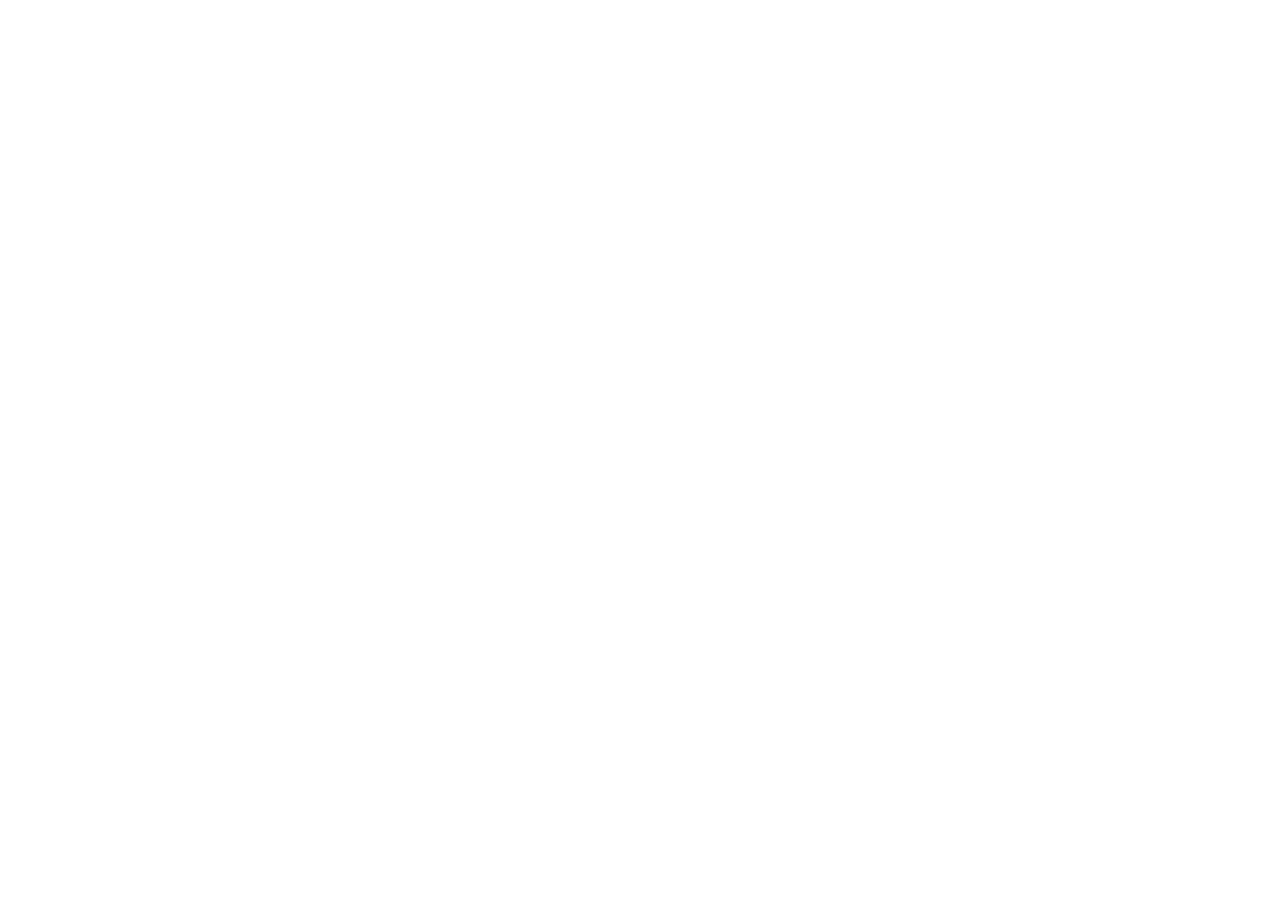
==== home/index.html @ 52b42639 "strting project" ====
<!DOCTYPE html>
<html lang="en">
<head>
    <meta charset="UTF-8">
    <meta name="viewport" content="width=device-width, initial-scale=1.0">
    <link rel="stylesheet" href="./main.css">
    <title>Document</title>
</head>
<body>
    
</body>
</html>
---- home/main.css ----
*{
    padding:0;
    margin:0;
    box-sizing: border-box;
}
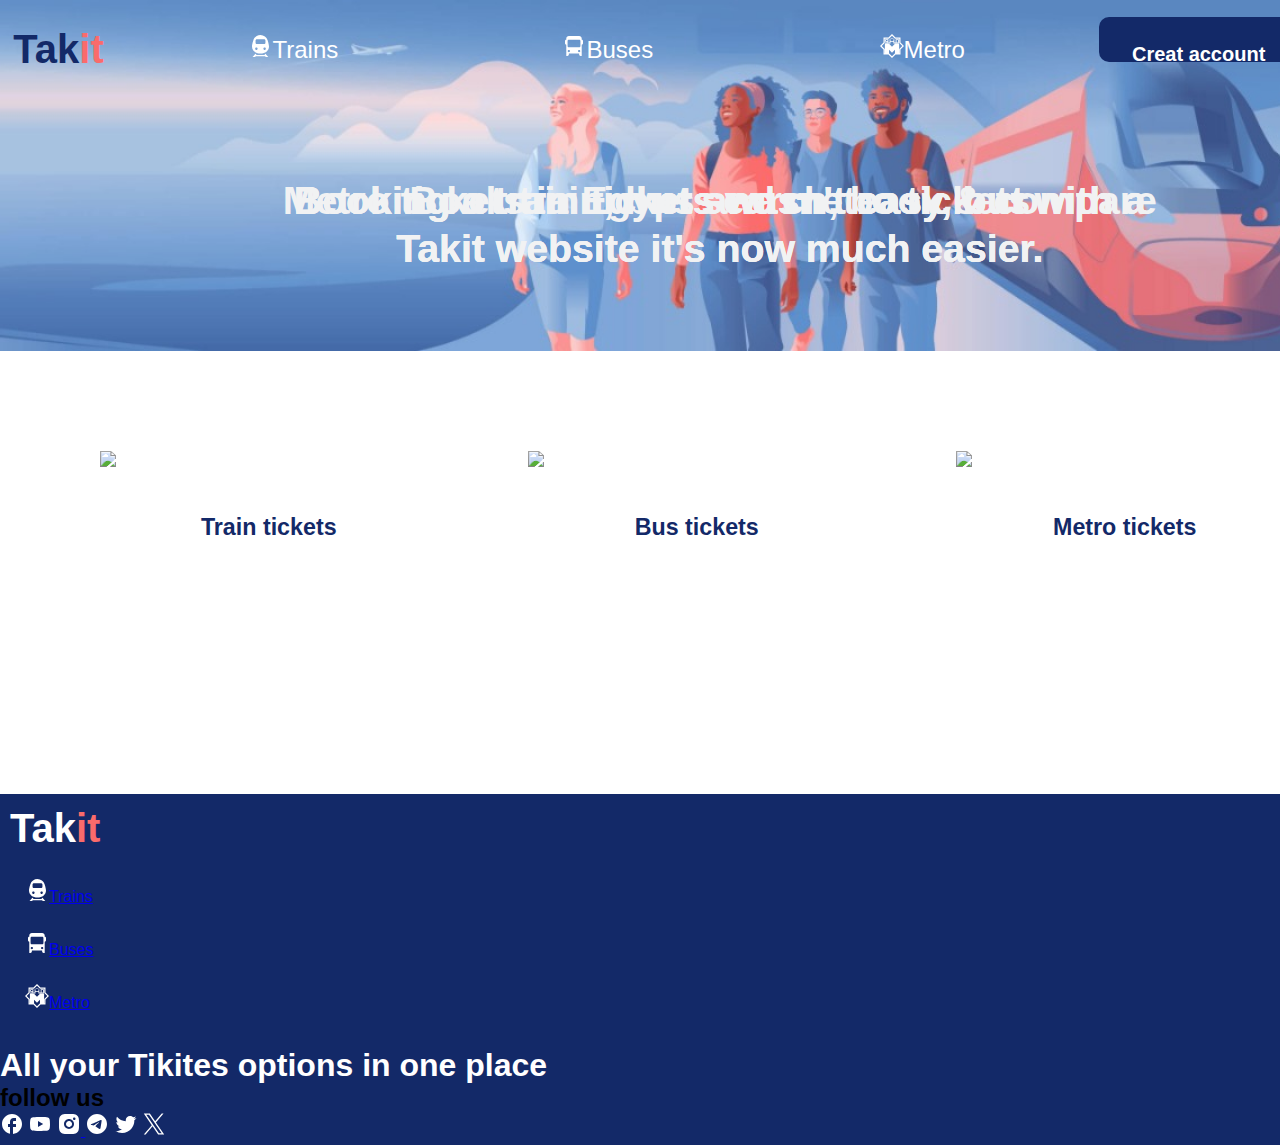
==== commit d486f122: "add home padge" ====
--- a/home/index.html
+++ b/home/index.html
@@ -3,10 +3,116 @@
 <head>
     <meta charset="UTF-8">
     <meta name="viewport" content="width=device-width, initial-scale=1.0">
+    <link rel="stylesheet" href="https://cdnjs.cloudflare.com/ajax/libs/font-awesome/6.5.1/css/all.min.css" integrity="sha512-DTOQO9RWCH3ppGqcWaEA1BIZOC6xxalwEsw9c2QQeAIftl+Vegovlnee1c9QX4TctnWMn13TZye+giMm8e2LwA==" crossorigin="anonymous" referrerpolicy="no-referrer" />
+    <link rel="preconnect" href="https://fonts.googleapis.com">
     <link rel="stylesheet" href="./main.css">
-    <title>Document</title>
+    <title>Home padge</title>
 </head>
 <body>
-    
+    <div class="div container">
+        <nav>
+            <h1 class="logo">Tak<span>it</span></h1>
+            <p>Metro tickets in Egypt search, book & compare</p>
+            <ul>
+                <li> <a href="#"><i><svg xmlns="http://www.w3.org/2000/svg" width="24" height="24" viewBox="0 0 24 24" fill="none">
+                    <path fill-rule="evenodd" clip-rule="evenodd" d="M12.5 19.584C7.839 19.584 4 16.714 4 12.478C4 10.428 5.371 6.193 5.371 6.193C6.331 3.05 9.21 1 12.5 1C15.79 1 18.532 3.186 19.629 6.193C19.629 6.193 21 10.429 21 12.478C21 16.714 17.161 19.584 12.5 19.584ZM7.565 6.602V8.652C7.565 9.472 8.113 10.019 8.935 10.019H16.065C16.887 10.019 17.435 9.472 17.435 8.652V6.602C17.435 5.782 16.887 5.236 16.065 5.236H8.935C8.113 5.236 7.565 5.783 7.565 6.602ZM16.613 20.267C17.024 20.13 17.298 19.994 17.435 19.857L20.315 23H17.573L17.298 22.18H7.565L7.29 23H4.548L7.428 19.857C7.702 19.994 7.976 20.13 8.388 20.267L8.113 21.087H16.887L16.613 20.267ZM16.613 16.031C17.294 16.031 17.847 15.481 17.847 14.801C17.847 14.122 17.294 13.571 16.613 13.571C15.931 13.571 15.379 14.122 15.379 14.801C15.379 15.481 15.931 16.031 16.613 16.031ZM8.387 16.031C9.069 16.031 9.621 15.481 9.621 14.801C9.621 14.122 9.069 13.571 8.387 13.571C7.706 13.571 7.153 14.122 7.153 14.801C7.153 15.481 7.706 16.031 8.387 16.031Z" fill="white"/>
+                  </svg></i>Trains</a></li>
+                <li> <a href="#"> <i><svg xmlns="http://www.w3.org/2000/svg" width="24" height="24" viewBox="0 0 24 24" fill="none">
+                    <path fill-rule="evenodd" clip-rule="evenodd" d="M21 7.031V9.296C21 10.05 20.486 10.679 19.714 10.679V22H18.557C17.786 22 17.143 21.371 17.143 20.616V19.484H6.857V20.616C6.857 21.371 6.214 22 5.443 22H4.286V10.68C3.514 10.552 3 10.05 3 9.295V7.03C3 6.276 3.514 5.773 4.286 5.773V4.516C4.286 3.132 5.443 2 6.857 2H17.143C18.557 2 19.714 3.132 19.714 4.516V5.774C20.486 5.774 21 6.277 21 7.031ZM6.857 5.774C6.086 5.774 5.571 6.277 5.571 7.031V12.063C5.571 12.818 6.086 13.321 6.857 13.321H17.143C17.914 13.321 18.429 12.818 18.429 12.063V7.03C18.429 6.276 17.914 5.773 17.143 5.773H6.857V5.774ZM17.143 18.226C17.782 18.226 18.3 17.72 18.3 17.094C18.3 16.469 17.782 15.962 17.143 15.962C16.503 15.962 15.986 16.469 15.986 17.094C15.986 17.72 16.504 18.226 17.143 18.226ZM6.857 18.226C7.497 18.226 8.014 17.72 8.014 17.094C8.014 16.469 7.496 15.962 6.857 15.962C6.218 15.962 5.7 16.47 5.7 17.094C5.7 17.72 6.218 18.226 6.857 18.226Z" fill="white"/>
+                  </svg></i>Buses</a></li>
+                <li> <a href="#"> <i><svg xmlns="http://www.w3.org/2000/svg" width="24" height="24" viewBox="0 0 24 24" fill="none">
+                    <g clip-path="url(#clip0_299_3889)">
+                      <path d="M12.397 4.14H13.279V5.021H12.397V4.14ZM10.769 4.14H11.652V5.021H10.769V4.14ZM15.684 5.195V8.597H14.298V5.195H13.458V6.958H10.475V5.196H9.635V8.598H8.543V9.438H10.454V7.82H13.437V9.437H18.877V5.195H15.684ZM18.036 8.59H16.524V6.028H18.036V8.59ZM5.173 5.195V7.799H7.526V8.604H5.173V9.437H8.366V5.195H5.173ZM7.512 6.952H5.999V6.028H7.512V6.952ZM4.872 19.129V9.726H9.047L12 12.68L14.954 9.727H19.13V19.13H14.954V15.688L12 18.754L9.048 15.706V19.13L4.872 19.129ZM12 0L8.485 3.515H3.515V8.485L0 12L3.515 15.515V20.485H8.485L12 24L15.515 20.485H20.485V15.515L24 12L20.485 8.485V3.515H15.515L12 0ZM12 1.708L15.014 4.723H19.277V8.986L22.292 12L19.277 15.014V19.277H15.014L12 22.292L8.986 19.277H4.723V15.014L1.708 12L4.723 8.986V4.723H8.986L12 1.708Z" fill="white"/>
+                    </g>
+                    <defs>
+                      <clipPath id="clip0_299_3889">
+                        <rect width="24" height="24" fill="white"/>
+                      </clipPath>
+                    </defs>
+                  </svg></i>Metro</a></li>
+            </ul>
+        <a href="#" class="btn-regester"> Creat account</a>
+        <a href="#" class="btn-login"> Login</a>
+    </nav>
+    </div>
+    <section class="basbosa">
+        <div class="cards">
+        <img src="C:\Users\FGstore\Pictures\train&ticketsvg fill.png">
+        <div class="details-tik">
+        <h1> Train tickets</h1>
+        </div>
+        <p> Booking a train tickets wasn't easy, but with a Takit website it's now much easier.</p>
+</div>
+<div class="cards">
+    <img src="C:\Users\FGstore\Pictures\bus&ticket.svg.png">
+    <div class="details-tik">
+    <h1> Bus tickets</h1>
+    </div>
+    <p> Booking a train tickets wasn't easy, but with a Takit website it's now much easier.</p>
+</div>
+<div class="cards">
+    <img src="C:\Users\FGstore\Pictures\metro&ticketsvg fill.png">
+    <div class="details-tik">
+    <h1> Metro tickets</h1>
+    </div>
+    <p> Booking a train tickets wasn't easy, but with a Takit website it's now much easier.</p>
+</div>
+</section>
+<footer class="footer">
+    <div class="footer-page">
+        <div class="row">
+            <div class="footer-ppt">
+                <h1 class="logo">Tak<span>it</span></h1>
+                <ul>
+                    <li> <a href="#"><i><svg xmlns="http://www.w3.org/2000/svg" width="24" height="24" viewBox="0 0 24 24" fill="none">
+                        <path fill-rule="evenodd" clip-rule="evenodd" d="M12.5 19.584C7.839 19.584 4 16.714 4 12.478C4 10.428 5.371 6.193 5.371 6.193C6.331 3.05 9.21 1 12.5 1C15.79 1 18.532 3.186 19.629 6.193C19.629 6.193 21 10.429 21 12.478C21 16.714 17.161 19.584 12.5 19.584ZM7.565 6.602V8.652C7.565 9.472 8.113 10.019 8.935 10.019H16.065C16.887 10.019 17.435 9.472 17.435 8.652V6.602C17.435 5.782 16.887 5.236 16.065 5.236H8.935C8.113 5.236 7.565 5.783 7.565 6.602ZM16.613 20.267C17.024 20.13 17.298 19.994 17.435 19.857L20.315 23H17.573L17.298 22.18H7.565L7.29 23H4.548L7.428 19.857C7.702 19.994 7.976 20.13 8.388 20.267L8.113 21.087H16.887L16.613 20.267ZM16.613 16.031C17.294 16.031 17.847 15.481 17.847 14.801C17.847 14.122 17.294 13.571 16.613 13.571C15.931 13.571 15.379 14.122 15.379 14.801C15.379 15.481 15.931 16.031 16.613 16.031ZM8.387 16.031C9.069 16.031 9.621 15.481 9.621 14.801C9.621 14.122 9.069 13.571 8.387 13.571C7.706 13.571 7.153 14.122 7.153 14.801C7.153 15.481 7.706 16.031 8.387 16.031Z" fill="white"/>
+                      </svg></i>Trains</a></li>
+                    <li> <a href="#"> <i><svg xmlns="http://www.w3.org/2000/svg" width="24" height="24" viewBox="0 0 24 24" fill="none">
+                        <path fill-rule="evenodd" clip-rule="evenodd" d="M21 7.031V9.296C21 10.05 20.486 10.679 19.714 10.679V22H18.557C17.786 22 17.143 21.371 17.143 20.616V19.484H6.857V20.616C6.857 21.371 6.214 22 5.443 22H4.286V10.68C3.514 10.552 3 10.05 3 9.295V7.03C3 6.276 3.514 5.773 4.286 5.773V4.516C4.286 3.132 5.443 2 6.857 2H17.143C18.557 2 19.714 3.132 19.714 4.516V5.774C20.486 5.774 21 6.277 21 7.031ZM6.857 5.774C6.086 5.774 5.571 6.277 5.571 7.031V12.063C5.571 12.818 6.086 13.321 6.857 13.321H17.143C17.914 13.321 18.429 12.818 18.429 12.063V7.03C18.429 6.276 17.914 5.773 17.143 5.773H6.857V5.774ZM17.143 18.226C17.782 18.226 18.3 17.72 18.3 17.094C18.3 16.469 17.782 15.962 17.143 15.962C16.503 15.962 15.986 16.469 15.986 17.094C15.986 17.72 16.504 18.226 17.143 18.226ZM6.857 18.226C7.497 18.226 8.014 17.72 8.014 17.094C8.014 16.469 7.496 15.962 6.857 15.962C6.218 15.962 5.7 16.47 5.7 17.094C5.7 17.72 6.218 18.226 6.857 18.226Z" fill="white"/>
+                      </svg></i>Buses</a></li>
+                    <li> <a href="#"> <i><svg xmlns="http://www.w3.org/2000/svg" width="24" height="24" viewBox="0 0 24 24" fill="none">
+                        <g clip-path="url(#clip0_299_3889)">
+                          <path d="M12.397 4.14H13.279V5.021H12.397V4.14ZM10.769 4.14H11.652V5.021H10.769V4.14ZM15.684 5.195V8.597H14.298V5.195H13.458V6.958H10.475V5.196H9.635V8.598H8.543V9.438H10.454V7.82H13.437V9.437H18.877V5.195H15.684ZM18.036 8.59H16.524V6.028H18.036V8.59ZM5.173 5.195V7.799H7.526V8.604H5.173V9.437H8.366V5.195H5.173ZM7.512 6.952H5.999V6.028H7.512V6.952ZM4.872 19.129V9.726H9.047L12 12.68L14.954 9.727H19.13V19.13H14.954V15.688L12 18.754L9.048 15.706V19.13L4.872 19.129ZM12 0L8.485 3.515H3.515V8.485L0 12L3.515 15.515V20.485H8.485L12 24L15.515 20.485H20.485V15.515L24 12L20.485 8.485V3.515H15.515L12 0ZM12 1.708L15.014 4.723H19.277V8.986L22.292 12L19.277 15.014V19.277H15.014L12 22.292L8.986 19.277H4.723V15.014L1.708 12L4.723 8.986V4.723H8.986L12 1.708Z" fill="white"/>
+                        </g>
+                        <defs>
+                          <clipPath id="clip0_299_3889">
+                            <rect width="24" height="24" fill="white"/>
+                          </clipPath>
+                        </defs>
+                      </svg></i>Metro</a></li>
+                </ul>
+                <div class="footer-pragraph">
+                <h1> All your Tikites options in one place</h1>
+                <p> Book train, bus and metro tickets</p>
+                </div>
+                <div class="footer-links">
+                    <h2> follow us</h2>
+                    <div class="links">
+                        <a href="#"> <i><svg xmlns="http://www.w3.org/2000/svg" width="24" height="24" viewBox="0 0 24 24" fill="none">
+                            <path d="M22 12C22 6.48 17.52 2 12 2C6.48 2 2 6.48 2 12C2 16.84 5.44 20.87 10 21.8V15H8V12H10V9.5C10 7.57 11.57 6 13.5 6H16V9H14C13.45 9 13 9.45 13 10V12H16V15H13V21.95C18.05 21.45 22 17.19 22 12Z" fill="white"/>
+                          </svg></i></a>
+                          <a href="#"><i><svg xmlns="http://www.w3.org/2000/svg" width="24" height="24" viewBox="0 0 24 24" fill="none">
+                            <path d="M10 15L15.19 12L10 9V15ZM21.56 7.17C21.69 7.64 21.78 8.27 21.84 9.07C21.91 9.87 21.94 10.56 21.94 11.16L22 12C22 14.19 21.84 15.8 21.56 16.83C21.31 17.73 20.73 18.31 19.83 18.56C19.36 18.69 18.5 18.78 17.18 18.84C15.88 18.91 14.69 18.94 13.59 18.94L12 19C7.81 19 5.2 18.84 4.17 18.56C3.27 18.31 2.69 17.73 2.44 16.83C2.31 16.36 2.22 15.73 2.16 14.93C2.09 14.13 2.06 13.44 2.06 12.84L2 12C2 9.81 2.16 8.2 2.44 7.17C2.69 6.27 3.27 5.69 4.17 5.44C4.64 5.31 5.5 5.22 6.82 5.16C8.12 5.09 9.31 5.06 10.41 5.06L12 5C16.19 5 18.8 5.16 19.83 5.44C20.73 5.69 21.31 6.27 21.56 7.17Z" fill="white"/>
+                          </svg></i></a>
+                          <a href="#"><i><svg xmlns="http://www.w3.org/2000/svg" width="24" height="24" viewBox="0 0 24 24" fill="none">
+                            <path d="M13.0281 2C14.1531 2.003 14.7241 2.009 15.2171 2.023L15.4111 2.03C15.6351 2.038 15.8561 2.048 16.1231 2.06C17.1871 2.11 17.9131 2.278 18.5501 2.525C19.2101 2.779 19.7661 3.123 20.3221 3.678C20.8306 4.1779 21.224 4.78259 21.4751 5.45C21.7221 6.087 21.8901 6.813 21.9401 7.878C21.9521 8.144 21.9621 8.365 21.9701 8.59L21.9761 8.784C21.9911 9.276 21.9971 9.847 21.9991 10.972L22.0001 11.718V13.028C22.0025 13.7574 21.9949 14.4868 21.9771 15.216L21.9711 15.41C21.9631 15.635 21.9531 15.856 21.9411 16.122C21.8911 17.187 21.7211 17.912 21.4751 18.55C21.2248 19.2178 20.8312 19.8226 20.3221 20.322C19.8221 20.8303 19.2174 21.2238 18.5501 21.475C17.9131 21.722 17.1871 21.89 16.1231 21.94C15.8858 21.9512 15.6485 21.9612 15.4111 21.97L15.2171 21.976C14.7241 21.99 14.1531 21.997 13.0281 21.999L12.2821 22H10.9731C10.2434 22.0025 9.51361 21.9949 8.78409 21.977L8.59009 21.971C8.3527 21.962 8.11536 21.9517 7.87809 21.94C6.81409 21.89 6.08809 21.722 5.45009 21.475C4.78276 21.2244 4.17831 20.8308 3.67909 20.322C3.17013 19.8223 2.77631 19.2176 2.52509 18.55C2.27809 17.913 2.11009 17.187 2.06009 16.122C2.04895 15.8847 2.03895 15.6474 2.03009 15.41L2.02509 15.216C2.00666 14.4868 1.99833 13.7574 2.00009 13.028V10.972C1.9973 10.2426 2.00463 9.5132 2.02209 8.784L2.02909 8.59C2.03709 8.365 2.04709 8.144 2.05909 7.878C2.10909 6.813 2.27709 6.088 2.52409 5.45C2.7752 4.7819 3.16981 4.17702 3.68009 3.678C4.17918 3.16947 4.78323 2.77599 5.45009 2.525C6.08809 2.278 6.81309 2.11 7.87809 2.06C8.14409 2.048 8.36609 2.038 8.59009 2.03L8.78409 2.024C9.51328 2.00623 10.2427 1.99857 10.9721 2.001L13.0281 2ZM12.0001 7C10.674 7 9.40224 7.52678 8.46455 8.46447C7.52687 9.40215 7.00009 10.6739 7.00009 12C7.00009 13.3261 7.52687 14.5979 8.46455 15.5355C9.40224 16.4732 10.674 17 12.0001 17C13.3262 17 14.5979 16.4732 15.5356 15.5355C16.4733 14.5979 17.0001 13.3261 17.0001 12C17.0001 10.6739 16.4733 9.40215 15.5356 8.46447C14.5979 7.52678 13.3262 7 12.0001 7ZM12.0001 9C12.3941 8.99993 12.7842 9.07747 13.1482 9.22817C13.5122 9.37887 13.8429 9.5998 14.1216 9.87833C14.4002 10.1569 14.6212 10.4875 14.772 10.8515C14.9229 11.2154 15.0005 11.6055 15.0006 11.9995C15.0007 12.3935 14.9231 12.7836 14.7724 13.1476C14.6217 13.5116 14.4008 13.8423 14.1223 14.121C13.8437 14.3996 13.5131 14.6206 13.1491 14.7714C12.7851 14.9223 12.3951 14.9999 12.0011 15C11.2054 15 10.4424 14.6839 9.87977 14.1213C9.31716 13.5587 9.00109 12.7956 9.00109 12C9.00109 11.2044 9.31716 10.4413 9.87977 9.87868C10.4424 9.31607 11.2054 9 12.0011 9M17.2511 5.5C16.9196 5.5 16.6016 5.6317 16.3672 5.86612C16.1328 6.10054 16.0011 6.41848 16.0011 6.75C16.0011 7.08152 16.1328 7.39946 16.3672 7.63388C16.6016 7.8683 16.9196 8 17.2511 8C17.5826 8 17.9006 7.8683 18.135 7.63388C18.3694 7.39946 18.5011 7.08152 18.5011 6.75C18.5011 6.41848 18.3694 6.10054 18.135 5.86612C17.9006 5.6317 17.5826 5.5 17.2511 5.5Z" fill="white"/>
+                          </svg>
+                          </i></a>
+                          <a href="#"><i><svg xmlns="http://www.w3.org/2000/svg" width="24" height="24" viewBox="0 0 24 24" fill="none">
+                            <path d="M12 2C6.48 2 2 6.48 2 12C2 17.52 6.48 22 12 22C17.52 22 22 17.52 22 12C22 6.48 17.52 2 12 2ZM16.64 8.8C16.49 10.38 15.84 14.22 15.51 15.99C15.37 16.74 15.09 16.99 14.83 17.02C14.25 17.07 13.81 16.64 13.25 16.27C12.37 15.69 11.87 15.33 11.02 14.77C10.03 14.12 10.67 13.76 11.24 13.18C11.39 13.03 13.95 10.7 14 10.49C14.0069 10.4582 14.006 10.4252 13.9973 10.3938C13.9886 10.3624 13.9724 10.3337 13.95 10.31C13.89 10.26 13.81 10.28 13.74 10.29C13.65 10.31 12.25 11.24 9.52 13.08C9.12 13.35 8.76 13.49 8.44 13.48C8.08 13.47 7.4 13.28 6.89 13.11C6.26 12.91 5.77 12.8 5.81 12.45C5.83 12.27 6.08 12.09 6.55 11.9C9.47 10.63 11.41 9.79 12.38 9.39C15.16 8.23 15.73 8.03 16.11 8.03C16.19 8.03 16.38 8.05 16.5 8.15C16.6 8.23 16.63 8.34 16.64 8.42C16.63 8.48 16.65 8.66 16.64 8.8Z" fill="white"/>
+                          </svg></i></a>
+                          <a href="#"><i><svg xmlns="http://www.w3.org/2000/svg" width="24" height="24" viewBox="0 0 24 24" fill="none">
+                            <path d="M22.46 6C21.69 6.35 20.86 6.58 20 6.69C20.88 6.16 21.56 5.32 21.88 4.31C21.05 4.81 20.13 5.16 19.16 5.36C18.37 4.5 17.26 4 16 4C13.65 4 11.73 5.92 11.73 8.29C11.73 8.63 11.77 8.96 11.84 9.27C8.28004 9.09 5.11004 7.38 3.00004 4.79C2.63004 5.42 2.42004 6.16 2.42004 6.94C2.42004 8.43 3.17004 9.75 4.33004 10.5C3.62004 10.5 2.96004 10.3 2.38004 10V10.03C2.38004 12.11 3.86004 13.85 5.82004 14.24C5.19077 14.4122 4.53013 14.4362 3.89004 14.31C4.16165 15.1625 4.69358 15.9084 5.41106 16.4429C6.12854 16.9775 6.99549 17.2737 7.89004 17.29C6.37367 18.4904 4.49404 19.1393 2.56004 19.13C2.22004 19.13 1.88004 19.11 1.54004 19.07C3.44004 20.29 5.70004 21 8.12004 21C16 21 20.33 14.46 20.33 8.79C20.33 8.6 20.33 8.42 20.32 8.23C21.16 7.63 21.88 6.87 22.46 6Z" fill="white"/>
+                          </svg></i></a>
+                          <a href="#"><i><svg xmlns="http://www.w3.org/2000/svg" width="24" height="24" viewBox="0 0 24 24" fill="none">
+                            <path d="M13.9408 10.392L21.5353 1.5H19.7353L13.1428 9.2205L7.87481 1.5H1.7998L9.76481 13.176L1.7998 22.5H3.5998L10.5628 14.346L16.1263 22.5H22.2013L13.9408 10.392ZM11.4763 13.278L10.6693 12.1155L4.2478 2.865H7.01231L12.1933 10.3305L13.0003 11.493L19.7368 21.198H16.9723L11.4763 13.278Z" fill="white"/>
+                          </svg></i></a>
+                    </div>
+                </div>
+            </div>
+        </div>
+    </div>
+</footer>
+</div>
 </body>
 </html>--- a/home/main.css
+++ b/home/main.css
@@ -1,5 +1,147 @@
 *{
-    padding:0;
-    margin:0;
+    margin: 0%;
+    padding: 0%;
     box-sizing: border-box;
-}+    font-family: sans-serif;
+}
+.container{
+    width: 1440px;
+    height: 351px;
+    background-color: #132968;
+    background-image: url("./1710086925074.jpg");
+    background-repeat: no-repeat;
+    background-size: cover;
+}nav {
+    display:flex;
+    justify-content: space-between;
+    align-items: center;
+    text-align: center;
+    width: 100%;
+    padding: 0.7rem 0;
+    margin: 0;
+    top: 0;
+    transition: all.50s ease;
+}p{
+    color: #F1F2F3;
+    text-align: center;
+    position: absolute;
+    width: 895.7px;
+    height: 48px;
+    top: 176px;
+    left: 272px;
+    font-weight: 700;
+    font-size: 39.22px;
+    line-height: 48px;
+}
+nav ul li{
+    list-style: none;
+    display: inline-block;
+    padding: 10px 10px;
+    margin: 5px 5px;
+    transition: all .50s ease;
+    width: 300px;
+    height: 46px;
+    top: 46px;
+    left: 300px;
+    gap: 36px;
+}
+nav ul li a{
+    text-decoration: none;
+    color: #ffffff;
+    width: 69px;
+    height: 48px;
+    font-weight: 400;
+    font-size: 24px;
+    line-height: 48px;
+}.logo{
+    color: #132968;
+    width: 117px;
+    height: 49px;
+    top: 43px;
+    left: 125px;
+    padding: 10px;
+    gap: 10px;
+    font-weight: 700;
+    font-size: 40px;
+    line-height: 48.41px;
+}span{
+    color: #FA6B6B;
+}.btn-regester{
+    color: #ffffff;
+    background-color: #132968;
+    text-decoration: none;
+    width: 200px;
+    height: 45px;
+    border: none;
+    border-radius: 10px;
+    padding: 16px 29px 16px 29px ;
+    gap: 10px;
+    font-weight: 700;
+    font-size: 20px;
+    align-items: center;
+    line-height: 42px;
+}.btn-login{
+    color:#132968;
+    background-color: #ffffff;
+    text-decoration: none;
+    width: 120px;
+    height: 45px;
+    border: none;
+    border-radius: 10px;
+    padding: 16px 29px 16px 29px;
+    gap: 10px;
+    font-weight: 700px;
+    font-size: 20px;
+    align-items: center;
+    line-height: 42px;
+}
+.basbosa{
+    display: flex;
+}
+.cards{
+    width: 368px;
+    height: 382.5px;
+    top: 533px;
+    left: 139px;
+    margin: 30px;
+    padding: 70px;
+}
+.details-tik h1{
+    color:#132968;
+    width: 297.48px;
+    height: 60px;
+    top: 228.5px;
+    left: 22px;
+    font-weight: 700;
+    font-size: 23.25px;
+    line-height: 32px;
+    align-items: center;
+    text-align: center;
+    padding: 20px;
+    margin: 20px;
+}
+.footer{
+    width: 1450px;
+    height: 351px;
+    top: 1098px;
+    left: -10px;
+    background-color: #132968;
+}
+.footer-ppt h1{
+    color: #ffffff;
+}
+.footer-ppt ul{
+list-style: none;
+padding: 20px 10px;
+}
+.footer-ppt ul li{
+    color: #ffffff;
+    margin-bottom: 10px;
+    padding: 10px 10px;
+    margin: 5px;
+}
+
+
+
+
+
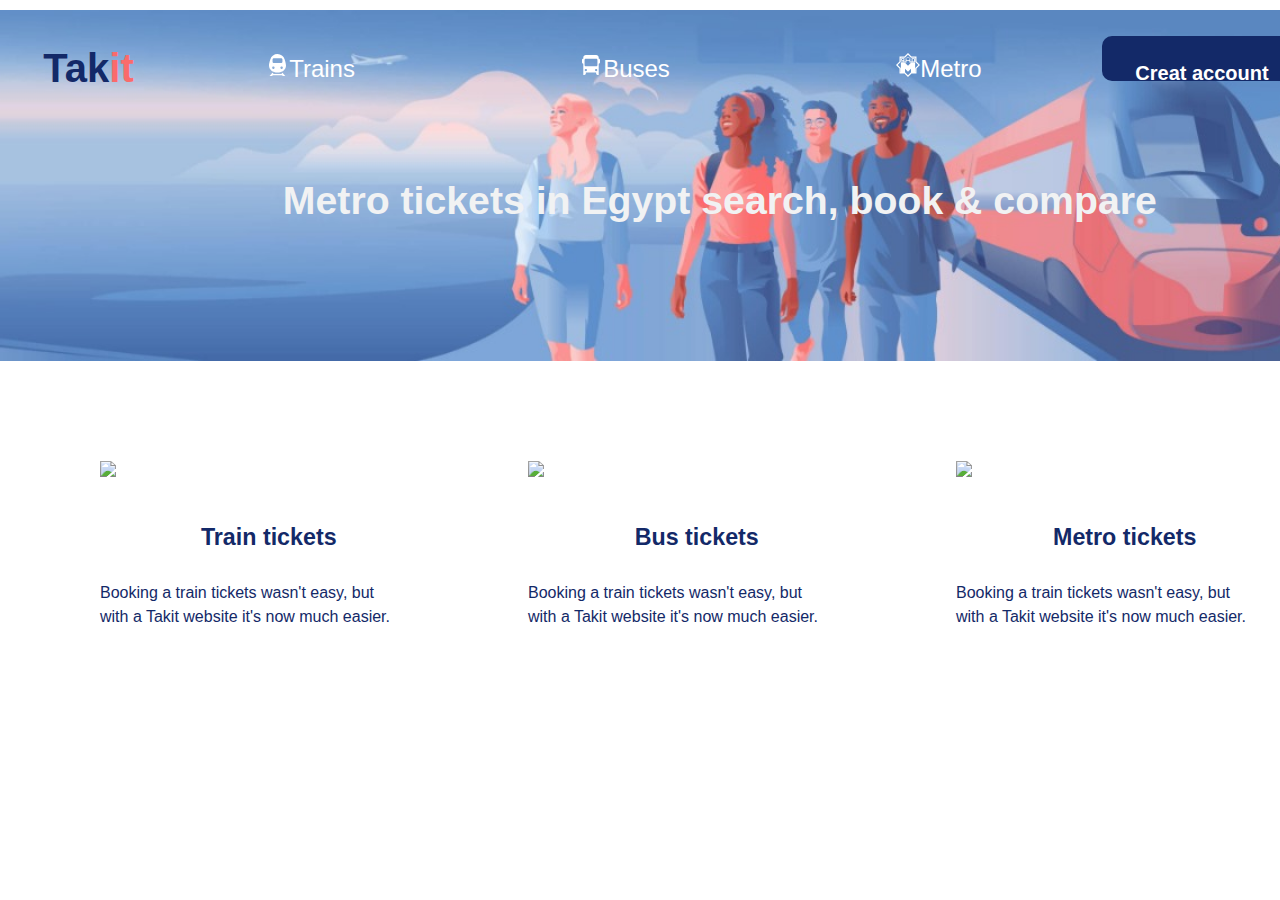
==== commit d98f112f: "add body area" ====
--- a/home/index.html
+++ b/home/index.html
@@ -55,64 +55,11 @@
     <div class="details-tik">
     <h1> Metro tickets</h1>
     </div>
+    <div>
     <p> Booking a train tickets wasn't easy, but with a Takit website it's now much easier.</p>
+    </div>
 </div>
-</section>
-<footer class="footer">
-    <div class="footer-page">
-        <div class="row">
-            <div class="footer-ppt">
-                <h1 class="logo">Tak<span>it</span></h1>
-                <ul>
-                    <li> <a href="#"><i><svg xmlns="http://www.w3.org/2000/svg" width="24" height="24" viewBox="0 0 24 24" fill="none">
-                        <path fill-rule="evenodd" clip-rule="evenodd" d="M12.5 19.584C7.839 19.584 4 16.714 4 12.478C4 10.428 5.371 6.193 5.371 6.193C6.331 3.05 9.21 1 12.5 1C15.79 1 18.532 3.186 19.629 6.193C19.629 6.193 21 10.429 21 12.478C21 16.714 17.161 19.584 12.5 19.584ZM7.565 6.602V8.652C7.565 9.472 8.113 10.019 8.935 10.019H16.065C16.887 10.019 17.435 9.472 17.435 8.652V6.602C17.435 5.782 16.887 5.236 16.065 5.236H8.935C8.113 5.236 7.565 5.783 7.565 6.602ZM16.613 20.267C17.024 20.13 17.298 19.994 17.435 19.857L20.315 23H17.573L17.298 22.18H7.565L7.29 23H4.548L7.428 19.857C7.702 19.994 7.976 20.13 8.388 20.267L8.113 21.087H16.887L16.613 20.267ZM16.613 16.031C17.294 16.031 17.847 15.481 17.847 14.801C17.847 14.122 17.294 13.571 16.613 13.571C15.931 13.571 15.379 14.122 15.379 14.801C15.379 15.481 15.931 16.031 16.613 16.031ZM8.387 16.031C9.069 16.031 9.621 15.481 9.621 14.801C9.621 14.122 9.069 13.571 8.387 13.571C7.706 13.571 7.153 14.122 7.153 14.801C7.153 15.481 7.706 16.031 8.387 16.031Z" fill="white"/>
-                      </svg></i>Trains</a></li>
-                    <li> <a href="#"> <i><svg xmlns="http://www.w3.org/2000/svg" width="24" height="24" viewBox="0 0 24 24" fill="none">
-                        <path fill-rule="evenodd" clip-rule="evenodd" d="M21 7.031V9.296C21 10.05 20.486 10.679 19.714 10.679V22H18.557C17.786 22 17.143 21.371 17.143 20.616V19.484H6.857V20.616C6.857 21.371 6.214 22 5.443 22H4.286V10.68C3.514 10.552 3 10.05 3 9.295V7.03C3 6.276 3.514 5.773 4.286 5.773V4.516C4.286 3.132 5.443 2 6.857 2H17.143C18.557 2 19.714 3.132 19.714 4.516V5.774C20.486 5.774 21 6.277 21 7.031ZM6.857 5.774C6.086 5.774 5.571 6.277 5.571 7.031V12.063C5.571 12.818 6.086 13.321 6.857 13.321H17.143C17.914 13.321 18.429 12.818 18.429 12.063V7.03C18.429 6.276 17.914 5.773 17.143 5.773H6.857V5.774ZM17.143 18.226C17.782 18.226 18.3 17.72 18.3 17.094C18.3 16.469 17.782 15.962 17.143 15.962C16.503 15.962 15.986 16.469 15.986 17.094C15.986 17.72 16.504 18.226 17.143 18.226ZM6.857 18.226C7.497 18.226 8.014 17.72 8.014 17.094C8.014 16.469 7.496 15.962 6.857 15.962C6.218 15.962 5.7 16.47 5.7 17.094C5.7 17.72 6.218 18.226 6.857 18.226Z" fill="white"/>
-                      </svg></i>Buses</a></li>
-                    <li> <a href="#"> <i><svg xmlns="http://www.w3.org/2000/svg" width="24" height="24" viewBox="0 0 24 24" fill="none">
-                        <g clip-path="url(#clip0_299_3889)">
-                          <path d="M12.397 4.14H13.279V5.021H12.397V4.14ZM10.769 4.14H11.652V5.021H10.769V4.14ZM15.684 5.195V8.597H14.298V5.195H13.458V6.958H10.475V5.196H9.635V8.598H8.543V9.438H10.454V7.82H13.437V9.437H18.877V5.195H15.684ZM18.036 8.59H16.524V6.028H18.036V8.59ZM5.173 5.195V7.799H7.526V8.604H5.173V9.437H8.366V5.195H5.173ZM7.512 6.952H5.999V6.028H7.512V6.952ZM4.872 19.129V9.726H9.047L12 12.68L14.954 9.727H19.13V19.13H14.954V15.688L12 18.754L9.048 15.706V19.13L4.872 19.129ZM12 0L8.485 3.515H3.515V8.485L0 12L3.515 15.515V20.485H8.485L12 24L15.515 20.485H20.485V15.515L24 12L20.485 8.485V3.515H15.515L12 0ZM12 1.708L15.014 4.723H19.277V8.986L22.292 12L19.277 15.014V19.277H15.014L12 22.292L8.986 19.277H4.723V15.014L1.708 12L4.723 8.986V4.723H8.986L12 1.708Z" fill="white"/>
-                        </g>
-                        <defs>
-                          <clipPath id="clip0_299_3889">
-                            <rect width="24" height="24" fill="white"/>
-                          </clipPath>
-                        </defs>
-                      </svg></i>Metro</a></li>
-                </ul>
-                <div class="footer-pragraph">
-                <h1> All your Tikites options in one place</h1>
-                <p> Book train, bus and metro tickets</p>
-                </div>
-                <div class="footer-links">
-                    <h2> follow us</h2>
-                    <div class="links">
-                        <a href="#"> <i><svg xmlns="http://www.w3.org/2000/svg" width="24" height="24" viewBox="0 0 24 24" fill="none">
-                            <path d="M22 12C22 6.48 17.52 2 12 2C6.48 2 2 6.48 2 12C2 16.84 5.44 20.87 10 21.8V15H8V12H10V9.5C10 7.57 11.57 6 13.5 6H16V9H14C13.45 9 13 9.45 13 10V12H16V15H13V21.95C18.05 21.45 22 17.19 22 12Z" fill="white"/>
-                          </svg></i></a>
-                          <a href="#"><i><svg xmlns="http://www.w3.org/2000/svg" width="24" height="24" viewBox="0 0 24 24" fill="none">
-                            <path d="M10 15L15.19 12L10 9V15ZM21.56 7.17C21.69 7.64 21.78 8.27 21.84 9.07C21.91 9.87 21.94 10.56 21.94 11.16L22 12C22 14.19 21.84 15.8 21.56 16.83C21.31 17.73 20.73 18.31 19.83 18.56C19.36 18.69 18.5 18.78 17.18 18.84C15.88 18.91 14.69 18.94 13.59 18.94L12 19C7.81 19 5.2 18.84 4.17 18.56C3.27 18.31 2.69 17.73 2.44 16.83C2.31 16.36 2.22 15.73 2.16 14.93C2.09 14.13 2.06 13.44 2.06 12.84L2 12C2 9.81 2.16 8.2 2.44 7.17C2.69 6.27 3.27 5.69 4.17 5.44C4.64 5.31 5.5 5.22 6.82 5.16C8.12 5.09 9.31 5.06 10.41 5.06L12 5C16.19 5 18.8 5.16 19.83 5.44C20.73 5.69 21.31 6.27 21.56 7.17Z" fill="white"/>
-                          </svg></i></a>
-                          <a href="#"><i><svg xmlns="http://www.w3.org/2000/svg" width="24" height="24" viewBox="0 0 24 24" fill="none">
-                            <path d="M13.0281 2C14.1531 2.003 14.7241 2.009 15.2171 2.023L15.4111 2.03C15.6351 2.038 15.8561 2.048 16.1231 2.06C17.1871 2.11 17.9131 2.278 18.5501 2.525C19.2101 2.779 19.7661 3.123 20.3221 3.678C20.8306 4.1779 21.224 4.78259 21.4751 5.45C21.7221 6.087 21.8901 6.813 21.9401 7.878C21.9521 8.144 21.9621 8.365 21.9701 8.59L21.9761 8.784C21.9911 9.276 21.9971 9.847 21.9991 10.972L22.0001 11.718V13.028C22.0025 13.7574 21.9949 14.4868 21.9771 15.216L21.9711 15.41C21.9631 15.635 21.9531 15.856 21.9411 16.122C21.8911 17.187 21.7211 17.912 21.4751 18.55C21.2248 19.2178 20.8312 19.8226 20.3221 20.322C19.8221 20.8303 19.2174 21.2238 18.5501 21.475C17.9131 21.722 17.1871 21.89 16.1231 21.94C15.8858 21.9512 15.6485 21.9612 15.4111 21.97L15.2171 21.976C14.7241 21.99 14.1531 21.997 13.0281 21.999L12.2821 22H10.9731C10.2434 22.0025 9.51361 21.9949 8.78409 21.977L8.59009 21.971C8.3527 21.962 8.11536 21.9517 7.87809 21.94C6.81409 21.89 6.08809 21.722 5.45009 21.475C4.78276 21.2244 4.17831 20.8308 3.67909 20.322C3.17013 19.8223 2.77631 19.2176 2.52509 18.55C2.27809 17.913 2.11009 17.187 2.06009 16.122C2.04895 15.8847 2.03895 15.6474 2.03009 15.41L2.02509 15.216C2.00666 14.4868 1.99833 13.7574 2.00009 13.028V10.972C1.9973 10.2426 2.00463 9.5132 2.02209 8.784L2.02909 8.59C2.03709 8.365 2.04709 8.144 2.05909 7.878C2.10909 6.813 2.27709 6.088 2.52409 5.45C2.7752 4.7819 3.16981 4.17702 3.68009 3.678C4.17918 3.16947 4.78323 2.77599 5.45009 2.525C6.08809 2.278 6.81309 2.11 7.87809 2.06C8.14409 2.048 8.36609 2.038 8.59009 2.03L8.78409 2.024C9.51328 2.00623 10.2427 1.99857 10.9721 2.001L13.0281 2ZM12.0001 7C10.674 7 9.40224 7.52678 8.46455 8.46447C7.52687 9.40215 7.00009 10.6739 7.00009 12C7.00009 13.3261 7.52687 14.5979 8.46455 15.5355C9.40224 16.4732 10.674 17 12.0001 17C13.3262 17 14.5979 16.4732 15.5356 15.5355C16.4733 14.5979 17.0001 13.3261 17.0001 12C17.0001 10.6739 16.4733 9.40215 15.5356 8.46447C14.5979 7.52678 13.3262 7 12.0001 7ZM12.0001 9C12.3941 8.99993 12.7842 9.07747 13.1482 9.22817C13.5122 9.37887 13.8429 9.5998 14.1216 9.87833C14.4002 10.1569 14.6212 10.4875 14.772 10.8515C14.9229 11.2154 15.0005 11.6055 15.0006 11.9995C15.0007 12.3935 14.9231 12.7836 14.7724 13.1476C14.6217 13.5116 14.4008 13.8423 14.1223 14.121C13.8437 14.3996 13.5131 14.6206 13.1491 14.7714C12.7851 14.9223 12.3951 14.9999 12.0011 15C11.2054 15 10.4424 14.6839 9.87977 14.1213C9.31716 13.5587 9.00109 12.7956 9.00109 12C9.00109 11.2044 9.31716 10.4413 9.87977 9.87868C10.4424 9.31607 11.2054 9 12.0011 9M17.2511 5.5C16.9196 5.5 16.6016 5.6317 16.3672 5.86612C16.1328 6.10054 16.0011 6.41848 16.0011 6.75C16.0011 7.08152 16.1328 7.39946 16.3672 7.63388C16.6016 7.8683 16.9196 8 17.2511 8C17.5826 8 17.9006 7.8683 18.135 7.63388C18.3694 7.39946 18.5011 7.08152 18.5011 6.75C18.5011 6.41848 18.3694 6.10054 18.135 5.86612C17.9006 5.6317 17.5826 5.5 17.2511 5.5Z" fill="white"/>
-                          </svg>
-                          </i></a>
-                          <a href="#"><i><svg xmlns="http://www.w3.org/2000/svg" width="24" height="24" viewBox="0 0 24 24" fill="none">
-                            <path d="M12 2C6.48 2 2 6.48 2 12C2 17.52 6.48 22 12 22C17.52 22 22 17.52 22 12C22 6.48 17.52 2 12 2ZM16.64 8.8C16.49 10.38 15.84 14.22 15.51 15.99C15.37 16.74 15.09 16.99 14.83 17.02C14.25 17.07 13.81 16.64 13.25 16.27C12.37 15.69 11.87 15.33 11.02 14.77C10.03 14.12 10.67 13.76 11.24 13.18C11.39 13.03 13.95 10.7 14 10.49C14.0069 10.4582 14.006 10.4252 13.9973 10.3938C13.9886 10.3624 13.9724 10.3337 13.95 10.31C13.89 10.26 13.81 10.28 13.74 10.29C13.65 10.31 12.25 11.24 9.52 13.08C9.12 13.35 8.76 13.49 8.44 13.48C8.08 13.47 7.4 13.28 6.89 13.11C6.26 12.91 5.77 12.8 5.81 12.45C5.83 12.27 6.08 12.09 6.55 11.9C9.47 10.63 11.41 9.79 12.38 9.39C15.16 8.23 15.73 8.03 16.11 8.03C16.19 8.03 16.38 8.05 16.5 8.15C16.6 8.23 16.63 8.34 16.64 8.42C16.63 8.48 16.65 8.66 16.64 8.8Z" fill="white"/>
-                          </svg></i></a>
-                          <a href="#"><i><svg xmlns="http://www.w3.org/2000/svg" width="24" height="24" viewBox="0 0 24 24" fill="none">
-                            <path d="M22.46 6C21.69 6.35 20.86 6.58 20 6.69C20.88 6.16 21.56 5.32 21.88 4.31C21.05 4.81 20.13 5.16 19.16 5.36C18.37 4.5 17.26 4 16 4C13.65 4 11.73 5.92 11.73 8.29C11.73 8.63 11.77 8.96 11.84 9.27C8.28004 9.09 5.11004 7.38 3.00004 4.79C2.63004 5.42 2.42004 6.16 2.42004 6.94C2.42004 8.43 3.17004 9.75 4.33004 10.5C3.62004 10.5 2.96004 10.3 2.38004 10V10.03C2.38004 12.11 3.86004 13.85 5.82004 14.24C5.19077 14.4122 4.53013 14.4362 3.89004 14.31C4.16165 15.1625 4.69358 15.9084 5.41106 16.4429C6.12854 16.9775 6.99549 17.2737 7.89004 17.29C6.37367 18.4904 4.49404 19.1393 2.56004 19.13C2.22004 19.13 1.88004 19.11 1.54004 19.07C3.44004 20.29 5.70004 21 8.12004 21C16 21 20.33 14.46 20.33 8.79C20.33 8.6 20.33 8.42 20.32 8.23C21.16 7.63 21.88 6.87 22.46 6Z" fill="white"/>
-                          </svg></i></a>
-                          <a href="#"><i><svg xmlns="http://www.w3.org/2000/svg" width="24" height="24" viewBox="0 0 24 24" fill="none">
-                            <path d="M13.9408 10.392L21.5353 1.5H19.7353L13.1428 9.2205L7.87481 1.5H1.7998L9.76481 13.176L1.7998 22.5H3.5998L10.5628 14.346L16.1263 22.5H22.2013L13.9408 10.392ZM11.4763 13.278L10.6693 12.1155L4.2478 2.865H7.01231L12.1933 10.3305L13.0003 11.493L19.7368 21.198H16.9723L11.4763 13.278Z" fill="white"/>
-                          </svg></i></a>
-                    </div>
-                </div>
-            </div>
-        </div>
-    </div>
-</footer>
+</section>          
 </div>
 </body>
 </html>--- a/home/main.css
+++ b/home/main.css
@@ -7,7 +7,6 @@
 .container{
     width: 1440px;
     height: 351px;
-    background-color: #132968;
     background-image: url("./1710086925074.jpg");
     background-repeat: no-repeat;
     background-size: cover;
@@ -17,11 +16,11 @@
     align-items: center;
     text-align: center;
     width: 100%;
-    padding: 0.7rem 0;
-    margin: 0;
+    padding: 20px;
+    margin: 10px;
     top: 0;
     transition: all.50s ease;
-}p{
+}.container p {
     color: #F1F2F3;
     text-align: center;
     position: absolute;
@@ -106,6 +105,16 @@
     margin: 30px;
     padding: 70px;
 }
+.cards p{
+    color: #132968;
+    width: 305.61px;
+    height: 66px;
+    top: 289px;
+    left: 22px;
+    font-weight: 500;
+    font-size: 16px;
+    line-height: 24px;
+}
 .details-tik h1{
     color:#132968;
     width: 297.48px;
@@ -120,28 +129,9 @@
     padding: 20px;
     margin: 20px;
 }
-.footer{
-    width: 1450px;
-    height: 351px;
-    top: 1098px;
-    left: -10px;
-    background-color: #132968;
-}
-.footer-ppt h1{
-    color: #ffffff;
-}
-.footer-ppt ul{
-list-style: none;
-padding: 20px 10px;
-}
-.footer-ppt ul li{
-    color: #ffffff;
-    margin-bottom: 10px;
-    padding: 10px 10px;
-    margin: 5px;
-}
+
+	
 
 
 
 
-
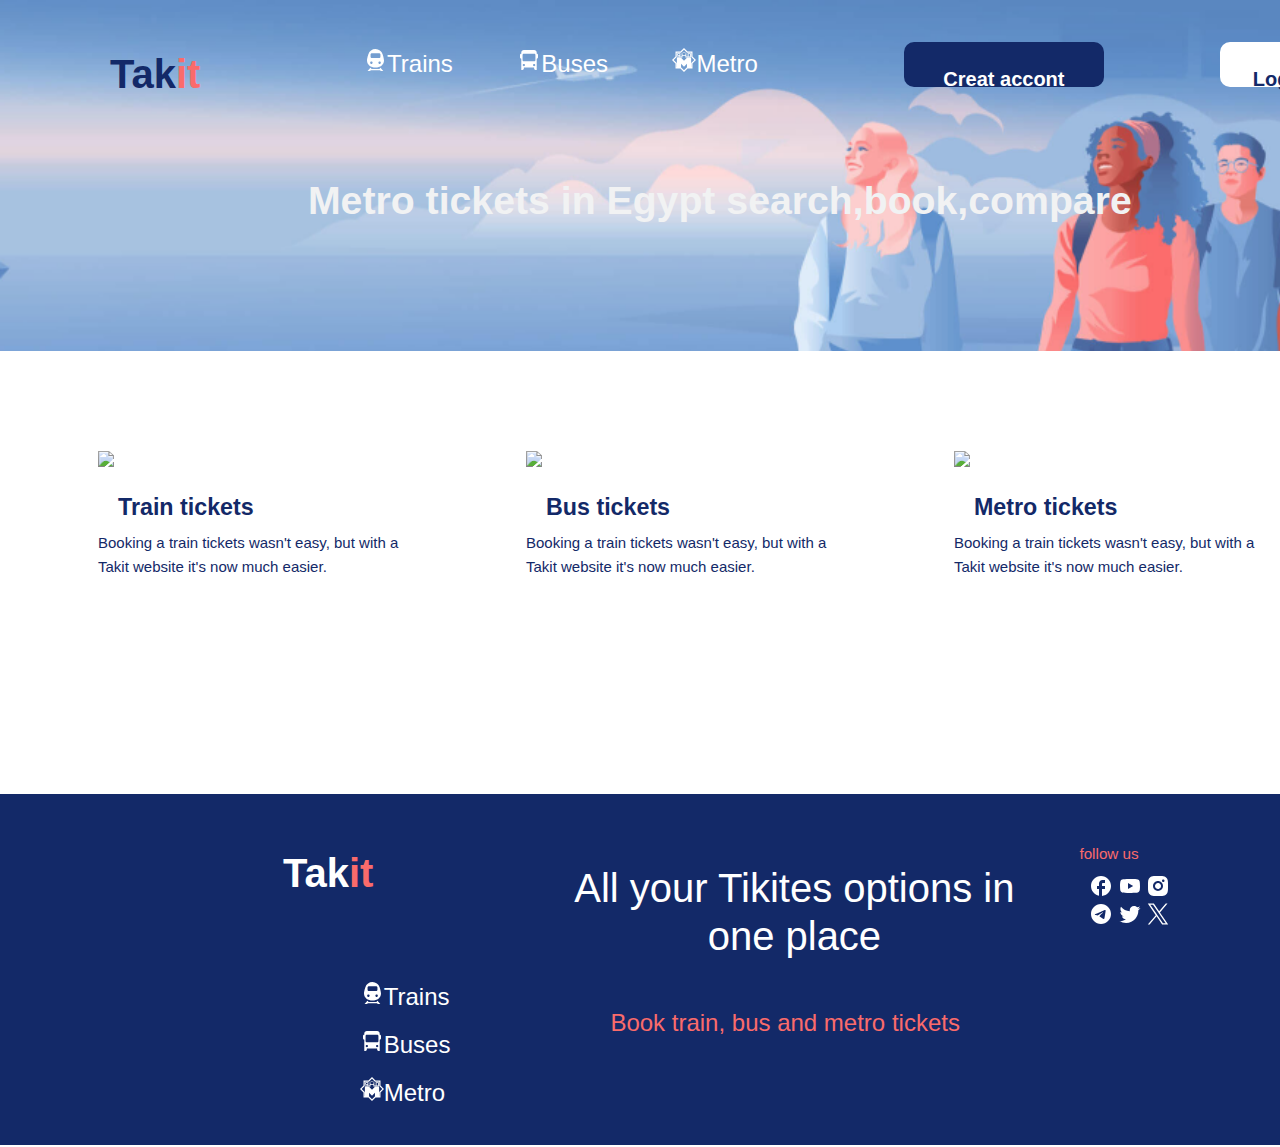
==== commit 8c0bf136: "add footer" ====
--- a/home/index.html
+++ b/home/index.html
@@ -9,57 +9,110 @@
     <title>Home padge</title>
 </head>
 <body>
-    <div class="div container">
-        <nav>
-            <h1 class="logo">Tak<span>it</span></h1>
-            <p>Metro tickets in Egypt search, book & compare</p>
-            <ul>
-                <li> <a href="#"><i><svg xmlns="http://www.w3.org/2000/svg" width="24" height="24" viewBox="0 0 24 24" fill="none">
-                    <path fill-rule="evenodd" clip-rule="evenodd" d="M12.5 19.584C7.839 19.584 4 16.714 4 12.478C4 10.428 5.371 6.193 5.371 6.193C6.331 3.05 9.21 1 12.5 1C15.79 1 18.532 3.186 19.629 6.193C19.629 6.193 21 10.429 21 12.478C21 16.714 17.161 19.584 12.5 19.584ZM7.565 6.602V8.652C7.565 9.472 8.113 10.019 8.935 10.019H16.065C16.887 10.019 17.435 9.472 17.435 8.652V6.602C17.435 5.782 16.887 5.236 16.065 5.236H8.935C8.113 5.236 7.565 5.783 7.565 6.602ZM16.613 20.267C17.024 20.13 17.298 19.994 17.435 19.857L20.315 23H17.573L17.298 22.18H7.565L7.29 23H4.548L7.428 19.857C7.702 19.994 7.976 20.13 8.388 20.267L8.113 21.087H16.887L16.613 20.267ZM16.613 16.031C17.294 16.031 17.847 15.481 17.847 14.801C17.847 14.122 17.294 13.571 16.613 13.571C15.931 13.571 15.379 14.122 15.379 14.801C15.379 15.481 15.931 16.031 16.613 16.031ZM8.387 16.031C9.069 16.031 9.621 15.481 9.621 14.801C9.621 14.122 9.069 13.571 8.387 13.571C7.706 13.571 7.153 14.122 7.153 14.801C7.153 15.481 7.706 16.031 8.387 16.031Z" fill="white"/>
-                  </svg></i>Trains</a></li>
-                <li> <a href="#"> <i><svg xmlns="http://www.w3.org/2000/svg" width="24" height="24" viewBox="0 0 24 24" fill="none">
-                    <path fill-rule="evenodd" clip-rule="evenodd" d="M21 7.031V9.296C21 10.05 20.486 10.679 19.714 10.679V22H18.557C17.786 22 17.143 21.371 17.143 20.616V19.484H6.857V20.616C6.857 21.371 6.214 22 5.443 22H4.286V10.68C3.514 10.552 3 10.05 3 9.295V7.03C3 6.276 3.514 5.773 4.286 5.773V4.516C4.286 3.132 5.443 2 6.857 2H17.143C18.557 2 19.714 3.132 19.714 4.516V5.774C20.486 5.774 21 6.277 21 7.031ZM6.857 5.774C6.086 5.774 5.571 6.277 5.571 7.031V12.063C5.571 12.818 6.086 13.321 6.857 13.321H17.143C17.914 13.321 18.429 12.818 18.429 12.063V7.03C18.429 6.276 17.914 5.773 17.143 5.773H6.857V5.774ZM17.143 18.226C17.782 18.226 18.3 17.72 18.3 17.094C18.3 16.469 17.782 15.962 17.143 15.962C16.503 15.962 15.986 16.469 15.986 17.094C15.986 17.72 16.504 18.226 17.143 18.226ZM6.857 18.226C7.497 18.226 8.014 17.72 8.014 17.094C8.014 16.469 7.496 15.962 6.857 15.962C6.218 15.962 5.7 16.47 5.7 17.094C5.7 17.72 6.218 18.226 6.857 18.226Z" fill="white"/>
-                  </svg></i>Buses</a></li>
-                <li> <a href="#"> <i><svg xmlns="http://www.w3.org/2000/svg" width="24" height="24" viewBox="0 0 24 24" fill="none">
-                    <g clip-path="url(#clip0_299_3889)">
-                      <path d="M12.397 4.14H13.279V5.021H12.397V4.14ZM10.769 4.14H11.652V5.021H10.769V4.14ZM15.684 5.195V8.597H14.298V5.195H13.458V6.958H10.475V5.196H9.635V8.598H8.543V9.438H10.454V7.82H13.437V9.437H18.877V5.195H15.684ZM18.036 8.59H16.524V6.028H18.036V8.59ZM5.173 5.195V7.799H7.526V8.604H5.173V9.437H8.366V5.195H5.173ZM7.512 6.952H5.999V6.028H7.512V6.952ZM4.872 19.129V9.726H9.047L12 12.68L14.954 9.727H19.13V19.13H14.954V15.688L12 18.754L9.048 15.706V19.13L4.872 19.129ZM12 0L8.485 3.515H3.515V8.485L0 12L3.515 15.515V20.485H8.485L12 24L15.515 20.485H20.485V15.515L24 12L20.485 8.485V3.515H15.515L12 0ZM12 1.708L15.014 4.723H19.277V8.986L22.292 12L19.277 15.014V19.277H15.014L12 22.292L8.986 19.277H4.723V15.014L1.708 12L4.723 8.986V4.723H8.986L12 1.708Z" fill="white"/>
-                    </g>
-                    <defs>
-                      <clipPath id="clip0_299_3889">
-                        <rect width="24" height="24" fill="white"/>
-                      </clipPath>
-                    </defs>
-                  </svg></i>Metro</a></li>
-            </ul>
-        <a href="#" class="btn-regester"> Creat account</a>
-        <a href="#" class="btn-login"> Login</a>
+  <div class="container">
+    <nav>
+      <h1 class="logo">Tak<span>it</span></h1>
+      <p> Metro tickets in Egypt search,book,compare</p>
+      <ul>
+        <li> <a href="#"><i><svg xmlns="http://www.w3.org/2000/svg" width="24" height="24" viewBox="0 0 24 24" fill="none">
+            <path fill-rule="evenodd" clip-rule="evenodd" d="M12.5 19.584C7.839 19.584 4 16.714 4 12.478C4 10.428 5.371 6.193 5.371 6.193C6.331 3.05 9.21 1 12.5 1C15.79 1 18.532 3.186 19.629 6.193C19.629 6.193 21 10.429 21 12.478C21 16.714 17.161 19.584 12.5 19.584ZM7.565 6.602V8.652C7.565 9.472 8.113 10.019 8.935 10.019H16.065C16.887 10.019 17.435 9.472 17.435 8.652V6.602C17.435 5.782 16.887 5.236 16.065 5.236H8.935C8.113 5.236 7.565 5.783 7.565 6.602ZM16.613 20.267C17.024 20.13 17.298 19.994 17.435 19.857L20.315 23H17.573L17.298 22.18H7.565L7.29 23H4.548L7.428 19.857C7.702 19.994 7.976 20.13 8.388 20.267L8.113 21.087H16.887L16.613 20.267ZM16.613 16.031C17.294 16.031 17.847 15.481 17.847 14.801C17.847 14.122 17.294 13.571 16.613 13.571C15.931 13.571 15.379 14.122 15.379 14.801C15.379 15.481 15.931 16.031 16.613 16.031ZM8.387 16.031C9.069 16.031 9.621 15.481 9.621 14.801C9.621 14.122 9.069 13.571 8.387 13.571C7.706 13.571 7.153 14.122 7.153 14.801C7.153 15.481 7.706 16.031 8.387 16.031Z" fill="white"/>
+          </svg></i>Trains</a></li>
+        <li> <a href="#"> <i><svg xmlns="http://www.w3.org/2000/svg" width="24" height="24" viewBox="0 0 24 24" fill="none">
+            <path fill-rule="evenodd" clip-rule="evenodd" d="M21 7.031V9.296C21 10.05 20.486 10.679 19.714 10.679V22H18.557C17.786 22 17.143 21.371 17.143 20.616V19.484H6.857V20.616C6.857 21.371 6.214 22 5.443 22H4.286V10.68C3.514 10.552 3 10.05 3 9.295V7.03C3 6.276 3.514 5.773 4.286 5.773V4.516C4.286 3.132 5.443 2 6.857 2H17.143C18.557 2 19.714 3.132 19.714 4.516V5.774C20.486 5.774 21 6.277 21 7.031ZM6.857 5.774C6.086 5.774 5.571 6.277 5.571 7.031V12.063C5.571 12.818 6.086 13.321 6.857 13.321H17.143C17.914 13.321 18.429 12.818 18.429 12.063V7.03C18.429 6.276 17.914 5.773 17.143 5.773H6.857V5.774ZM17.143 18.226C17.782 18.226 18.3 17.72 18.3 17.094C18.3 16.469 17.782 15.962 17.143 15.962C16.503 15.962 15.986 16.469 15.986 17.094C15.986 17.72 16.504 18.226 17.143 18.226ZM6.857 18.226C7.497 18.226 8.014 17.72 8.014 17.094C8.014 16.469 7.496 15.962 6.857 15.962C6.218 15.962 5.7 16.47 5.7 17.094C5.7 17.72 6.218 18.226 6.857 18.226Z" fill="white"/>
+          </svg></i>Buses</a></li>
+        <li> <a href="#"> <i><svg xmlns="http://www.w3.org/2000/svg" width="24" height="24" viewBox="0 0 24 24" fill="none">
+            <g clip-path="url(#clip0_299_3889)">
+              <path d="M12.397 4.14H13.279V5.021H12.397V4.14ZM10.769 4.14H11.652V5.021H10.769V4.14ZM15.684 5.195V8.597H14.298V5.195H13.458V6.958H10.475V5.196H9.635V8.598H8.543V9.438H10.454V7.82H13.437V9.437H18.877V5.195H15.684ZM18.036 8.59H16.524V6.028H18.036V8.59ZM5.173 5.195V7.799H7.526V8.604H5.173V9.437H8.366V5.195H5.173ZM7.512 6.952H5.999V6.028H7.512V6.952ZM4.872 19.129V9.726H9.047L12 12.68L14.954 9.727H19.13V19.13H14.954V15.688L12 18.754L9.048 15.706V19.13L4.872 19.129ZM12 0L8.485 3.515H3.515V8.485L0 12L3.515 15.515V20.485H8.485L12 24L15.515 20.485H20.485V15.515L24 12L20.485 8.485V3.515H15.515L12 0ZM12 1.708L15.014 4.723H19.277V8.986L22.292 12L19.277 15.014V19.277H15.014L12 22.292L8.986 19.277H4.723V15.014L1.708 12L4.723 8.986V4.723H8.986L12 1.708Z" fill="white"/>
+            </g>
+            <defs>
+              <clipPath id="clip0_299_3889">
+                <rect width="24" height="24" fill="white"/>
+              </clipPath>
+            </defs>
+          </svg></i>Metro</a></li>
+    </ul>
+      <a href="#" class="btn-regester"> Creat accont</a>
+      <a href="#" class="btn-login"> Login</a>
     </nav>
-    </div>
-    <section class="basbosa">
-        <div class="cards">
-        <img src="C:\Users\FGstore\Pictures\train&ticketsvg fill.png">
-        <div class="details-tik">
-        <h1> Train tickets</h1>
-        </div>
-        <p> Booking a train tickets wasn't easy, but with a Takit website it's now much easier.</p>
-</div>
-<div class="cards">
-    <img src="C:\Users\FGstore\Pictures\bus&ticket.svg.png">
-    <div class="details-tik">
-    <h1> Bus tickets</h1>
-    </div>
+  </div>
+  <div class="cards-container">
+    <div class="card">
+    <img src="C:\Users\FGstore\Pictures\train&ticketsvg fill.png">
+    <div class="card-content">
+    <h1> Train tickets</h1>
     <p> Booking a train tickets wasn't easy, but with a Takit website it's now much easier.</p>
 </div>
-<div class="cards">
-    <img src="C:\Users\FGstore\Pictures\metro&ticketsvg fill.png">
-    <div class="details-tik">
-    <h1> Metro tickets</h1>
+</div>
+<div class="card">
+<img src="C:\Users\FGstore\Pictures\bus&ticket.svg.png">
+<div class="card-content">
+<h1> Bus tickets</h1>
+<p> Booking a train tickets wasn't easy, but with a Takit website it's now much easier.</p>
+</div>
+</div>
+<div class="card">
+<img src="C:\Users\FGstore\Pictures\metro&ticketsvg fill.png">
+<div class="card-content">
+<h1> Metro tickets</h1>
+<p> Booking a train tickets wasn't easy, but with a Takit website it's now much easier.</p>
+</div>
+</div>
+</div> 
+<footer>
+  <div class="footer-container">
+    <div class="footer-contant">
+      <h1 class="logo">Tak<span>it</span></h1>
+              <ul>
+                  <li> <a href="#"><i><svg xmlns="http://www.w3.org/2000/svg" width="24" height="24" viewBox="0 0 24 24" fill="none">
+                      <path fill-rule="evenodd" clip-rule="evenodd" d="M12.5 19.584C7.839 19.584 4 16.714 4 12.478C4 10.428 5.371 6.193 5.371 6.193C6.331 3.05 9.21 1 12.5 1C15.79 1 18.532 3.186 19.629 6.193C19.629 6.193 21 10.429 21 12.478C21 16.714 17.161 19.584 12.5 19.584ZM7.565 6.602V8.652C7.565 9.472 8.113 10.019 8.935 10.019H16.065C16.887 10.019 17.435 9.472 17.435 8.652V6.602C17.435 5.782 16.887 5.236 16.065 5.236H8.935C8.113 5.236 7.565 5.783 7.565 6.602ZM16.613 20.267C17.024 20.13 17.298 19.994 17.435 19.857L20.315 23H17.573L17.298 22.18H7.565L7.29 23H4.548L7.428 19.857C7.702 19.994 7.976 20.13 8.388 20.267L8.113 21.087H16.887L16.613 20.267ZM16.613 16.031C17.294 16.031 17.847 15.481 17.847 14.801C17.847 14.122 17.294 13.571 16.613 13.571C15.931 13.571 15.379 14.122 15.379 14.801C15.379 15.481 15.931 16.031 16.613 16.031ZM8.387 16.031C9.069 16.031 9.621 15.481 9.621 14.801C9.621 14.122 9.069 13.571 8.387 13.571C7.706 13.571 7.153 14.122 7.153 14.801C7.153 15.481 7.706 16.031 8.387 16.031Z" fill="white"/>
+                    </svg></i>Trains</a></li>
+                  <li> <a href="#"> <i><svg xmlns="http://www.w3.org/2000/svg" width="24" height="24" viewBox="0 0 24 24" fill="none">
+                      <path fill-rule="evenodd" clip-rule="evenodd" d="M21 7.031V9.296C21 10.05 20.486 10.679 19.714 10.679V22H18.557C17.786 22 17.143 21.371 17.143 20.616V19.484H6.857V20.616C6.857 21.371 6.214 22 5.443 22H4.286V10.68C3.514 10.552 3 10.05 3 9.295V7.03C3 6.276 3.514 5.773 4.286 5.773V4.516C4.286 3.132 5.443 2 6.857 2H17.143C18.557 2 19.714 3.132 19.714 4.516V5.774C20.486 5.774 21 6.277 21 7.031ZM6.857 5.774C6.086 5.774 5.571 6.277 5.571 7.031V12.063C5.571 12.818 6.086 13.321 6.857 13.321H17.143C17.914 13.321 18.429 12.818 18.429 12.063V7.03C18.429 6.276 17.914 5.773 17.143 5.773H6.857V5.774ZM17.143 18.226C17.782 18.226 18.3 17.72 18.3 17.094C18.3 16.469 17.782 15.962 17.143 15.962C16.503 15.962 15.986 16.469 15.986 17.094C15.986 17.72 16.504 18.226 17.143 18.226ZM6.857 18.226C7.497 18.226 8.014 17.72 8.014 17.094C8.014 16.469 7.496 15.962 6.857 15.962C6.218 15.962 5.7 16.47 5.7 17.094C5.7 17.72 6.218 18.226 6.857 18.226Z" fill="white"/>
+                    </svg></i>Buses</a></li>
+                  <li> <a href="#"> <i><svg xmlns="http://www.w3.org/2000/svg" width="24" height="24" viewBox="0 0 24 24" fill="none">
+                      <g clip-path="url(#clip0_299_3889)">
+                        <path d="M12.397 4.14H13.279V5.021H12.397V4.14ZM10.769 4.14H11.652V5.021H10.769V4.14ZM15.684 5.195V8.597H14.298V5.195H13.458V6.958H10.475V5.196H9.635V8.598H8.543V9.438H10.454V7.82H13.437V9.437H18.877V5.195H15.684ZM18.036 8.59H16.524V6.028H18.036V8.59ZM5.173 5.195V7.799H7.526V8.604H5.173V9.437H8.366V5.195H5.173ZM7.512 6.952H5.999V6.028H7.512V6.952ZM4.872 19.129V9.726H9.047L12 12.68L14.954 9.727H19.13V19.13H14.954V15.688L12 18.754L9.048 15.706V19.13L4.872 19.129ZM12 0L8.485 3.515H3.515V8.485L0 12L3.515 15.515V20.485H8.485L12 24L15.515 20.485H20.485V15.515L24 12L20.485 8.485V3.515H15.515L12 0ZM12 1.708L15.014 4.723H19.277V8.986L22.292 12L19.277 15.014V19.277H15.014L12 22.292L8.986 19.277H4.723V15.014L1.708 12L4.723 8.986V4.723H8.986L12 1.708Z" fill="white"/>
+                      </g>
+                      <defs>
+                        <clipPath id="clip0_299_3889">
+                          <rect width="24" height="24" fill="white"/>
+                        </clipPath>
+                      </defs>
+                    </svg></i>Metro</a></li>
+              </ul>
     </div>
-    <div>
-    <p> Booking a train tickets wasn't easy, but with a Takit website it's now much easier.</p>
+    <div class="footer-contant">
+      <h1> All your Tikites options in one place</h1>
+              <p> Book train, bus and metro tickets</p>
     </div>
-</div>
-</section>          
-</div>
+    <div class="footer-contant">
+      <h2> follow us</h2>
+                  <div class="links">
+                      <a href="#"> <i><svg xmlns="http://www.w3.org/2000/svg" width="24" height="24" viewBox="0 0 24 24" fill="none">
+                          <path d="M22 12C22 6.48 17.52 2 12 2C6.48 2 2 6.48 2 12C2 16.84 5.44 20.87 10 21.8V15H8V12H10V9.5C10 7.57 11.57 6 13.5 6H16V9H14C13.45 9 13 9.45 13 10V12H16V15H13V21.95C18.05 21.45 22 17.19 22 12Z" fill="white"/>
+                        </svg></i></a>
+                        <a href="#"><i><svg xmlns="http://www.w3.org/2000/svg" width="24" height="24" viewBox="0 0 24 24" fill="none">
+                          <path d="M10 15L15.19 12L10 9V15ZM21.56 7.17C21.69 7.64 21.78 8.27 21.84 9.07C21.91 9.87 21.94 10.56 21.94 11.16L22 12C22 14.19 21.84 15.8 21.56 16.83C21.31 17.73 20.73 18.31 19.83 18.56C19.36 18.69 18.5 18.78 17.18 18.84C15.88 18.91 14.69 18.94 13.59 18.94L12 19C7.81 19 5.2 18.84 4.17 18.56C3.27 18.31 2.69 17.73 2.44 16.83C2.31 16.36 2.22 15.73 2.16 14.93C2.09 14.13 2.06 13.44 2.06 12.84L2 12C2 9.81 2.16 8.2 2.44 7.17C2.69 6.27 3.27 5.69 4.17 5.44C4.64 5.31 5.5 5.22 6.82 5.16C8.12 5.09 9.31 5.06 10.41 5.06L12 5C16.19 5 18.8 5.16 19.83 5.44C20.73 5.69 21.31 6.27 21.56 7.17Z" fill="white"/>
+                        </svg></i></a>
+                        <a href="#"><i><svg xmlns="http://www.w3.org/2000/svg" width="24" height="24" viewBox="0 0 24 24" fill="none">
+                          <path d="M13.0281 2C14.1531 2.003 14.7241 2.009 15.2171 2.023L15.4111 2.03C15.6351 2.038 15.8561 2.048 16.1231 2.06C17.1871 2.11 17.9131 2.278 18.5501 2.525C19.2101 2.779 19.7661 3.123 20.3221 3.678C20.8306 4.1779 21.224 4.78259 21.4751 5.45C21.7221 6.087 21.8901 6.813 21.9401 7.878C21.9521 8.144 21.9621 8.365 21.9701 8.59L21.9761 8.784C21.9911 9.276 21.9971 9.847 21.9991 10.972L22.0001 11.718V13.028C22.0025 13.7574 21.9949 14.4868 21.9771 15.216L21.9711 15.41C21.9631 15.635 21.9531 15.856 21.9411 16.122C21.8911 17.187 21.7211 17.912 21.4751 18.55C21.2248 19.2178 20.8312 19.8226 20.3221 20.322C19.8221 20.8303 19.2174 21.2238 18.5501 21.475C17.9131 21.722 17.1871 21.89 16.1231 21.94C15.8858 21.9512 15.6485 21.9612 15.4111 21.97L15.2171 21.976C14.7241 21.99 14.1531 21.997 13.0281 21.999L12.2821 22H10.9731C10.2434 22.0025 9.51361 21.9949 8.78409 21.977L8.59009 21.971C8.3527 21.962 8.11536 21.9517 7.87809 21.94C6.81409 21.89 6.08809 21.722 5.45009 21.475C4.78276 21.2244 4.17831 20.8308 3.67909 20.322C3.17013 19.8223 2.77631 19.2176 2.52509 18.55C2.27809 17.913 2.11009 17.187 2.06009 16.122C2.04895 15.8847 2.03895 15.6474 2.03009 15.41L2.02509 15.216C2.00666 14.4868 1.99833 13.7574 2.00009 13.028V10.972C1.9973 10.2426 2.00463 9.5132 2.02209 8.784L2.02909 8.59C2.03709 8.365 2.04709 8.144 2.05909 7.878C2.10909 6.813 2.27709 6.088 2.52409 5.45C2.7752 4.7819 3.16981 4.17702 3.68009 3.678C4.17918 3.16947 4.78323 2.77599 5.45009 2.525C6.08809 2.278 6.81309 2.11 7.87809 2.06C8.14409 2.048 8.36609 2.038 8.59009 2.03L8.78409 2.024C9.51328 2.00623 10.2427 1.99857 10.9721 2.001L13.0281 2ZM12.0001 7C10.674 7 9.40224 7.52678 8.46455 8.46447C7.52687 9.40215 7.00009 10.6739 7.00009 12C7.00009 13.3261 7.52687 14.5979 8.46455 15.5355C9.40224 16.4732 10.674 17 12.0001 17C13.3262 17 14.5979 16.4732 15.5356 15.5355C16.4733 14.5979 17.0001 13.3261 17.0001 12C17.0001 10.6739 16.4733 9.40215 15.5356 8.46447C14.5979 7.52678 13.3262 7 12.0001 7ZM12.0001 9C12.3941 8.99993 12.7842 9.07747 13.1482 9.22817C13.5122 9.37887 13.8429 9.5998 14.1216 9.87833C14.4002 10.1569 14.6212 10.4875 14.772 10.8515C14.9229 11.2154 15.0005 11.6055 15.0006 11.9995C15.0007 12.3935 14.9231 12.7836 14.7724 13.1476C14.6217 13.5116 14.4008 13.8423 14.1223 14.121C13.8437 14.3996 13.5131 14.6206 13.1491 14.7714C12.7851 14.9223 12.3951 14.9999 12.0011 15C11.2054 15 10.4424 14.6839 9.87977 14.1213C9.31716 13.5587 9.00109 12.7956 9.00109 12C9.00109 11.2044 9.31716 10.4413 9.87977 9.87868C10.4424 9.31607 11.2054 9 12.0011 9M17.2511 5.5C16.9196 5.5 16.6016 5.6317 16.3672 5.86612C16.1328 6.10054 16.0011 6.41848 16.0011 6.75C16.0011 7.08152 16.1328 7.39946 16.3672 7.63388C16.6016 7.8683 16.9196 8 17.2511 8C17.5826 8 17.9006 7.8683 18.135 7.63388C18.3694 7.39946 18.5011 7.08152 18.5011 6.75C18.5011 6.41848 18.3694 6.10054 18.135 5.86612C17.9006 5.6317 17.5826 5.5 17.2511 5.5Z" fill="white"/>
+                        </svg>
+                        </i></a>
+            <div>
+                        <a href="#"><i><svg xmlns="http://www.w3.org/2000/svg" width="24" height="24" viewBox="0 0 24 24" fill="none">
+                          <path d="M12 2C6.48 2 2 6.48 2 12C2 17.52 6.48 22 12 22C17.52 22 22 17.52 22 12C22 6.48 17.52 2 12 2ZM16.64 8.8C16.49 10.38 15.84 14.22 15.51 15.99C15.37 16.74 15.09 16.99 14.83 17.02C14.25 17.07 13.81 16.64 13.25 16.27C12.37 15.69 11.87 15.33 11.02 14.77C10.03 14.12 10.67 13.76 11.24 13.18C11.39 13.03 13.95 10.7 14 10.49C14.0069 10.4582 14.006 10.4252 13.9973 10.3938C13.9886 10.3624 13.9724 10.3337 13.95 10.31C13.89 10.26 13.81 10.28 13.74 10.29C13.65 10.31 12.25 11.24 9.52 13.08C9.12 13.35 8.76 13.49 8.44 13.48C8.08 13.47 7.4 13.28 6.89 13.11C6.26 12.91 5.77 12.8 5.81 12.45C5.83 12.27 6.08 12.09 6.55 11.9C9.47 10.63 11.41 9.79 12.38 9.39C15.16 8.23 15.73 8.03 16.11 8.03C16.19 8.03 16.38 8.05 16.5 8.15C16.6 8.23 16.63 8.34 16.64 8.42C16.63 8.48 16.65 8.66 16.64 8.8Z" fill="white"/>
+                        </svg></i></a>
+                        <a href="#"><i><svg xmlns="http://www.w3.org/2000/svg" width="24" height="24" viewBox="0 0 24 24" fill="none">
+                          <path d="M22.46 6C21.69 6.35 20.86 6.58 20 6.69C20.88 6.16 21.56 5.32 21.88 4.31C21.05 4.81 20.13 5.16 19.16 5.36C18.37 4.5 17.26 4 16 4C13.65 4 11.73 5.92 11.73 8.29C11.73 8.63 11.77 8.96 11.84 9.27C8.28004 9.09 5.11004 7.38 3.00004 4.79C2.63004 5.42 2.42004 6.16 2.42004 6.94C2.42004 8.43 3.17004 9.75 4.33004 10.5C3.62004 10.5 2.96004 10.3 2.38004 10V10.03C2.38004 12.11 3.86004 13.85 5.82004 14.24C5.19077 14.4122 4.53013 14.4362 3.89004 14.31C4.16165 15.1625 4.69358 15.9084 5.41106 16.4429C6.12854 16.9775 6.99549 17.2737 7.89004 17.29C6.37367 18.4904 4.49404 19.1393 2.56004 19.13C2.22004 19.13 1.88004 19.11 1.54004 19.07C3.44004 20.29 5.70004 21 8.12004 21C16 21 20.33 14.46 20.33 8.79C20.33 8.6 20.33 8.42 20.32 8.23C21.16 7.63 21.88 6.87 22.46 6Z" fill="white"/>
+                        </svg></i></a>
+                        <a href="#"><i><svg xmlns="http://www.w3.org/2000/svg" width="24" height="24" viewBox="0 0 24 24" fill="none">
+                          <path d="M13.9408 10.392L21.5353 1.5H19.7353L13.1428 9.2205L7.87481 1.5H1.7998L9.76481 13.176L1.7998 22.5H3.5998L10.5628 14.346L16.1263 22.5H22.2013L13.9408 10.392ZM11.4763 13.278L10.6693 12.1155L4.2478 2.865H7.01231L12.1933 10.3305L13.0003 11.493L19.7368 21.198H16.9723L11.4763 13.278Z" fill="white"/>
+                        </svg></i></a>
+        
+    </div>
+
+    
+  </div>
+</footer>
 </body>
 </html>--- a/home/main.css
+++ b/home/main.css
@@ -4,24 +4,16 @@
     box-sizing: border-box;
     font-family: sans-serif;
 }
-.container{
+a{
+    text-decoration: none;
+  }.container{
     width: 1440px;
     height: 351px;
-    background-image: url("./1710086925074.jpg");
-    background-repeat: no-repeat;
-    background-size: cover;
-}nav {
-    display:flex;
-    justify-content: space-between;
-    align-items: center;
-    text-align: center;
-    width: 100%;
-    padding: 20px;
-    margin: 10px;
-    top: 0;
-    transition: all.50s ease;
-}.container p {
-    color: #F1F2F3;
+  background-image: url("./div._20286\ pepole.png");
+  background-size: cover;
+  }
+   .container p{
+    color:#F1F2F3;
     text-align: center;
     position: absolute;
     width: 895.7px;
@@ -31,28 +23,14 @@
     font-weight: 700;
     font-size: 39.22px;
     line-height: 48px;
-}
-nav ul li{
-    list-style: none;
-    display: inline-block;
-    padding: 10px 10px;
-    margin: 5px 5px;
-    transition: all .50s ease;
-    width: 300px;
-    height: 46px;
-    top: 46px;
-    left: 300px;
-    gap: 36px;
-}
-nav ul li a{
-    text-decoration: none;
-    color: #ffffff;
-    width: 69px;
-    height: 48px;
-    font-weight: 400;
-    font-size: 24px;
-    line-height: 48px;
-}.logo{
+  }
+  nav{
+    display: flex;
+    justify-content: space-between;
+    align-items: center;
+    padding: 30px 100px;
+  }
+  .logo{
     color: #132968;
     width: 117px;
     height: 49px;
@@ -63,23 +41,42 @@
     font-weight: 700;
     font-size: 40px;
     line-height: 48.41px;
-}span{
+  }span{
     color: #FA6B6B;
-}.btn-regester{
+  }
+  nav ul li{
+    display: inline-block;
+    list-style: none;
+    padding: 10px 30px;
+  }
+  nav ul li a{
     color: #ffffff;
-    background-color: #132968;
-    text-decoration: none;
-    width: 200px;
-    height: 45px;
-    border: none;
-    border-radius: 10px;
-    padding: 16px 29px 16px 29px ;
-    gap: 10px;
-    font-weight: 700;
-    font-size: 20px;
-    align-items: center;
-    line-height: 42px;
-}.btn-login{
+    width: 379px;
+    height: 46px;
+    top: 43px;
+    left: 338px;
+    gap: 36px;
+    font-weight: 400;
+    font-size: 24px;
+    line-height: 48px;
+  }
+   .btn-regester{
+      color: #ffffff;
+      background-color: #132968;
+      text-decoration: none;
+      width: 200px;
+      height: 45px;
+      border: none;
+      border-radius: 10px;
+      padding: 16px 29px 16px 29px ;
+      gap: 10px;
+      font-weight: 700;
+      font-size: 20px;
+      align-items: center;
+      text-align: center;
+      line-height: 42px;
+  }
+  .btn-login{
     color:#132968;
     background-color: #ffffff;
     text-decoration: none;
@@ -89,49 +86,125 @@
     border-radius: 10px;
     padding: 16px 29px 16px 29px;
     gap: 10px;
-    font-weight: 700px;
+    font-weight: 700;
     font-size: 20px;
+    text-align: center;
     align-items: center;
     line-height: 42px;
-}
-.basbosa{
+  }
+  .cards-container{
     display: flex;
-}
-.cards{
+    justify-content: center;
+  }
+  .card{
     width: 368px;
     height: 382.5px;
     top: 533px;
     left: 139px;
     margin: 30px;
     padding: 70px;
-}
-.cards p{
+  }
+  .card-content h1{
     color: #132968;
-    width: 305.61px;
-    height: 66px;
-    top: 289px;
-    left: 22px;
-    font-weight: 500;
-    font-size: 16px;
-    line-height: 24px;
-}
-.details-tik h1{
-    color:#132968;
-    width: 297.48px;
+    width: 297.84px;
     height: 60px;
     top: 228.5px;
     left: 22px;
+    padding: 20px;
     font-weight: 700;
     font-size: 23.25px;
     line-height: 32px;
     align-items: center;
-    text-align: center;
-    padding: 20px;
-    margin: 20px;
-}
-
-	
-
-
-
-
+  }
+  .card-content p{
+  color: #132968;
+  width: 305.61px;
+  height: 66px;
+  top: 289px;
+  left: 22px;
+  font-weight: 500;
+  font-size: 15px;
+  line-height: 24px;
+  }
+  .footer-container{
+    background: #132968;
+    background-size: cover;
+    padding-top: 50px;
+    padding: 50px;
+    display: flex;
+    justify-content: center;
+    width: 1450px;
+    height: 351px;
+    top: 1098px;
+    left: -10px;
+  }
+  .footer-contant .logo{
+      color: #ffffff;
+      width: 117px;
+      height: 49px;
+      top: 43px;
+      left: 125px;
+      padding: 5px;
+      gap: 10px;
+      font-weight: 700;
+      font-size: 40px;
+      line-height: 48.41px;
+  }
+  span{
+      color: #FA6B6B;
+    }
+    .footer-contant h1{
+      color: #ffffff;
+      width: 508px;
+      height: 94px;
+      top: 71px;
+      left: 466px;
+      padding: 20px;
+      text-align: center;
+      font-weight: 400;
+      font-size: 40px;
+      line-height: 48px;
+    }
+    .footer-contant p{
+      color: #FA6B6B;
+      width: 539px;
+      height: 101px;
+      top: 180px;
+      left: 456px;
+      padding: 70px;
+      font-weight: 400;
+      font-size: 24px;
+      line-height: 30px;
+    }
+    .footer-contant ul{
+      list-style: none;
+      padding: 30px 30px;
+      margin: 50px;
+    }
+    .footer-contant ul li a{
+      color: #ffffff;
+      text-decoration: none;
+      margin: 10px;
+      width: 103px;
+      height: 48px;
+      top: 132px;
+      left: 175px;
+      gap: 10px;
+      font-weight: 400;
+      font-size: 24px;
+      line-height: 48px;
+    }
+    .footer-contant h2{
+      color: #FA6B6B;
+      width: 77px;
+      height: 20px;
+      top: 103px;
+      left: 1183px;
+      font-weight: 400;
+      font-size: 15.25px;
+      line-height: 20px;
+    }
+    .footer-contant .links{
+      padding: 10px;
+    }
+  